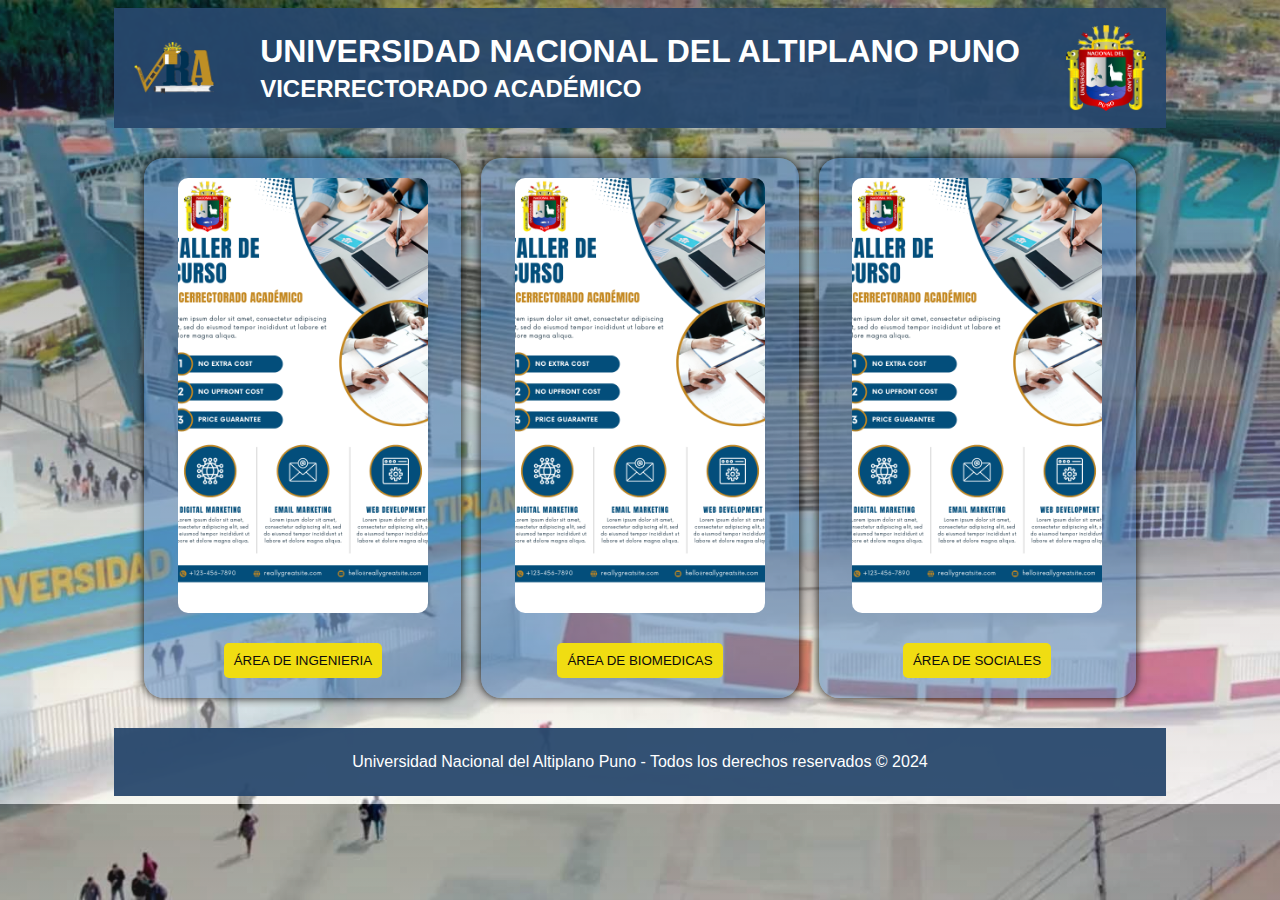
==== index.html @ 5cf36851 "Add files via upload" ====
<!DOCTYPE html>
<html lang="es">
<head>
  <meta charset="UTF-8">
  <meta name="viewport" content="width=device-width, initial-scale=1.0">
  <title>Formulario de Inscripción</title>
  <link rel="stylesheet" href="stile.css">
  <link rel="stylesheet" href="https://cdnjs.cloudflare.com/ajax/libs/font-awesome/6.0.0-beta3/css/all.min.css">
  <link rel="stylesheet" href="https://fonts.googleapis.com/css2?family=Roboto:wght@400;700&display=swap">
</head>
<body>
  <header>
    <img src="vra.png" alt="Logo Vicerrectorado" class="logo-left">
    <div class="title-container">
      <h1>UNIVERSIDAD NACIONAL DEL ALTIPLANO PUNO</h1>
      <h2>VICERRECTORADO ACADÉMICO</h2>
    </div>
    <img src="UNAP.png" alt="Logo Universidad" class="logo-right">
  </header>
  <div class="main-content">
    <div class="box">
      <img src="flyres.png" alt="Imagen 1" class="box-image">
      <button class="area-button">ÁREA DE INGENIERIA</button>
    </div>
    <div class="box">
      <img src="flyres.png" alt="Imagen 2" class="box-image">
      <button class="area-button">ÁREA DE BIOMEDICAS</button>
    </div>
    <div class="box">
      <img src="flyres.png" alt="Imagen 3" class="box-image">
      <button class="area-button">ÁREA DE SOCIALES</button>
    </div>
  </div>
  <footer>
    <p>Universidad Nacional del Altiplano Puno - Todos los derechos reservados © 2024</p>
  </footer>
  <script src="scripts.js"></script>
</body>
</html>
---- stile.css ----
body {
  font-family: Arial, sans-serif;
  background: linear-gradient(rgba(10, 9, 9, 0.354), rgba(253, 252, 252, 0.5)), url('33.jpg') no-repeat center center fixed;
  background-size: cover;
  display: flex;
  flex-direction: column;
  align-items: center;
  margin: 5;
}

header, footer {
  width: 80%;
  position: relative;
  display: flex;
  justify-content: center;
  align-items: center;
  padding: 20px;
  background-color: rgba(39, 71, 108, 0.947);
  color: #f8f1f1;
}

.header-text {
  text-align: center;
}

header h1, header h2, footer p {
  color: #ffffff;
  margin: 5px 0;
}

.logo-left, .logo-right {
  width: 80px; /* Ajusta el tamaño según sea necesario */
  height: auto;
  position: absolute;
}

.logo-left {
  left: 20px;
}

.logo-right {
  right: 20px;
}

.main-content {
  display: flex;
  justify-content: center; /* Centra las cajas horizontalmente */
  align-items: flex-start;
  width: 80%;
  margin-top: 30px;
  margin-bottom: 30px; /* Añade espacio entre el contenido principal y el pie de página */
}

.box {
  background-color: rgba(70, 124, 185, 0.479);
  padding: 20px;
  border-radius: 20px;
  box-shadow: 0 0 10px rgba(0, 0, 0, 0.931);
  width: 30%; /* Ajusta el tamaño de las cajas según sea necesario */
  display: flex;
  flex-direction: column;
  align-items: center;
  justify-content: center;
  margin: 0 10px; /* Añade un pequeño espacio de separación entre las cajas */
  height: 500px; /* Hace las cajas más largas */
}

.box-image {
  width: 90%; /* Ajusta la anchura de la imagen para que sea más pequeña que la caja */
  height: 90%; /* Ajusta la altura de la imagen para que sea más pequeña que la caja */
  object-fit: cover;
  border-radius: 10px;
  margin-bottom: 30px; /* Ajusta este valor para cambiar el espacio entre la imagen y el botón */
}

.area-button {
  padding: 10px;
  background-color: #f0dd12;
  color: rgb(12, 11, 11);
  border: none;
  border-radius: 5px;
  cursor: pointer;
  transition: background-color 0.3s ease;
}

.area-button:hover {
  background-color: #31a11f;
}

footer p {
  text-align: center;
}
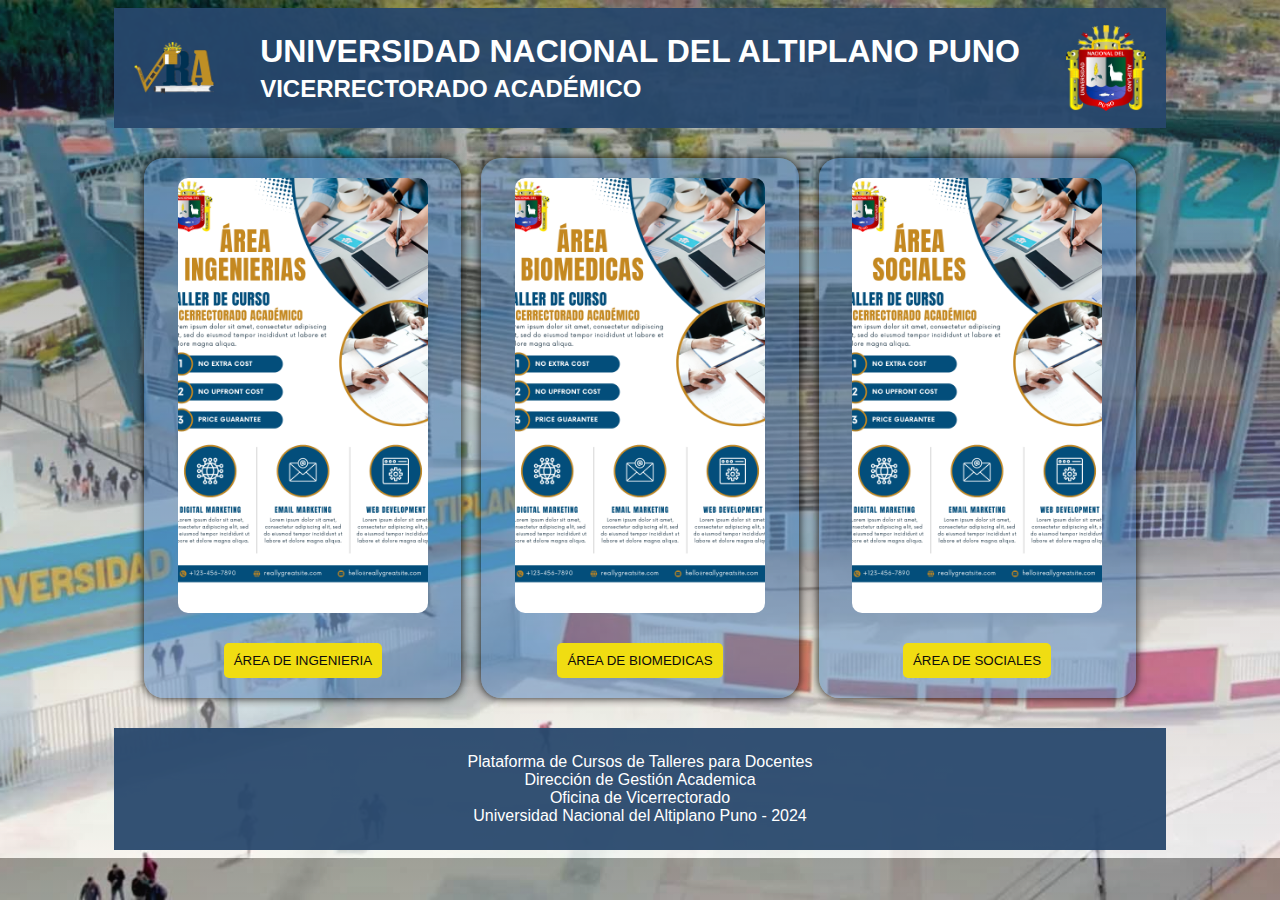
==== commit 93af5a3c: "areas" ====
--- a/index.html
+++ b/index.html
@@ -1,39 +1,39 @@
-<!DOCTYPE html>
-<html lang="es">
-<head>
-  <meta charset="UTF-8">
-  <meta name="viewport" content="width=device-width, initial-scale=1.0">
-  <title>Formulario de Inscripción</title>
-  <link rel="stylesheet" href="stile.css">
-  <link rel="stylesheet" href="https://cdnjs.cloudflare.com/ajax/libs/font-awesome/6.0.0-beta3/css/all.min.css">
-  <link rel="stylesheet" href="https://fonts.googleapis.com/css2?family=Roboto:wght@400;700&display=swap">
-</head>
-<body>
-  <header>
-    <img src="vra.png" alt="Logo Vicerrectorado" class="logo-left">
-    <div class="title-container">
-      <h1>UNIVERSIDAD NACIONAL DEL ALTIPLANO PUNO</h1>
-      <h2>VICERRECTORADO ACADÉMICO</h2>
-    </div>
-    <img src="UNAP.png" alt="Logo Universidad" class="logo-right">
-  </header>
-  <div class="main-content">
-    <div class="box">
-      <img src="flyres.png" alt="Imagen 1" class="box-image">
-      <button class="area-button">ÁREA DE INGENIERIA</button>
-    </div>
-    <div class="box">
-      <img src="flyres.png" alt="Imagen 2" class="box-image">
-      <button class="area-button">ÁREA DE BIOMEDICAS</button>
-    </div>
-    <div class="box">
-      <img src="flyres.png" alt="Imagen 3" class="box-image">
-      <button class="area-button">ÁREA DE SOCIALES</button>
-    </div>
-  </div>
-  <footer>
-    <p>Universidad Nacional del Altiplano Puno - Todos los derechos reservados © 2024</p>
-  </footer>
-  <script src="scripts.js"></script>
-</body>
-</html>
+<!DOCTYPE html>
+<html lang="es">
+<head>
+  <meta charset="UTF-8">
+  <meta name="viewport" content="width=device-width, initial-scale=1.0">
+  <title>Formulario de Inscripción</title>
+  <link rel="stylesheet" href="stile.css">
+  <link rel="stylesheet" href="https://cdnjs.cloudflare.com/ajax/libs/font-awesome/6.0.0-beta3/css/all.min.css">
+  <link rel="stylesheet" href="https://fonts.googleapis.com/css2?family=Roboto:wght@400;700&display=swap">
+</head>
+<body>
+  <header>
+    <img src="vra.png" alt="Logo Vicerrectorado" class="logo-left">
+    <div class="title-container">
+      <h1>UNIVERSIDAD NACIONAL DEL ALTIPLANO PUNO</h1>
+      <h2>VICERRECTORADO ACADÉMICO</h2>
+    </div>
+    <img src="UNAP.png" alt="Logo Universidad" class="logo-right">
+  </header>
+  <div class="main-content">
+    <div class="box">
+      <img src="ing.png" alt="Imagen 1" class="box-image">
+      <button class="area-button">ÁREA DE INGENIERIA</button>
+    </div>
+    <div class="box">
+      <img src="biomedicas.png" alt="Imagen 2" class="box-image">
+      <button class="area-button">ÁREA DE BIOMEDICAS</button>
+    </div>
+    <div class="box">
+      <img src="sociales.png" alt="Imagen 3" class="box-image">
+      <button class="area-button">ÁREA DE SOCIALES</button>
+    </div>
+  </div>
+  <footer>
+    <p>Plataforma de Cursos de Talleres para Docentes<br> Dirección de Gestión Academica<br>  Oficina de Vicerrectorado<br> Universidad Nacional del Altiplano Puno - 2024</p>
+  </footer>
+  <script src="scripts.js"></script>
+</body>
+</html>
--- a/stile.css
+++ b/stile.css
@@ -1,92 +1,92 @@
-body {
-  font-family: Arial, sans-serif;
-  background: linear-gradient(rgba(10, 9, 9, 0.354), rgba(253, 252, 252, 0.5)), url('33.jpg') no-repeat center center fixed;
-  background-size: cover;
-  display: flex;
-  flex-direction: column;
-  align-items: center;
-  margin: 5;
-}
-
-header, footer {
-  width: 80%;
-  position: relative;
-  display: flex;
-  justify-content: center;
-  align-items: center;
-  padding: 20px;
-  background-color: rgba(39, 71, 108, 0.947);
-  color: #f8f1f1;
-}
-
-.header-text {
-  text-align: center;
-}
-
-header h1, header h2, footer p {
-  color: #ffffff;
-  margin: 5px 0;
-}
-
-.logo-left, .logo-right {
-  width: 80px; /* Ajusta el tamaño según sea necesario */
-  height: auto;
-  position: absolute;
-}
-
-.logo-left {
-  left: 20px;
-}
-
-.logo-right {
-  right: 20px;
-}
-
-.main-content {
-  display: flex;
-  justify-content: center; /* Centra las cajas horizontalmente */
-  align-items: flex-start;
-  width: 80%;
-  margin-top: 30px;
-  margin-bottom: 30px; /* Añade espacio entre el contenido principal y el pie de página */
-}
-
-.box {
-  background-color: rgba(70, 124, 185, 0.479);
-  padding: 20px;
-  border-radius: 20px;
-  box-shadow: 0 0 10px rgba(0, 0, 0, 0.931);
-  width: 30%; /* Ajusta el tamaño de las cajas según sea necesario */
-  display: flex;
-  flex-direction: column;
-  align-items: center;
-  justify-content: center;
-  margin: 0 10px; /* Añade un pequeño espacio de separación entre las cajas */
-  height: 500px; /* Hace las cajas más largas */
-}
-
-.box-image {
-  width: 90%; /* Ajusta la anchura de la imagen para que sea más pequeña que la caja */
-  height: 90%; /* Ajusta la altura de la imagen para que sea más pequeña que la caja */
-  object-fit: cover;
-  border-radius: 10px;
-  margin-bottom: 30px; /* Ajusta este valor para cambiar el espacio entre la imagen y el botón */
-}
-
-.area-button {
-  padding: 10px;
-  background-color: #f0dd12;
-  color: rgb(12, 11, 11);
-  border: none;
-  border-radius: 5px;
-  cursor: pointer;
-  transition: background-color 0.3s ease;
-}
-
-.area-button:hover {
-  background-color: #31a11f;
-}
-
-footer p {
-  text-align: center;
-}
+body {
+  font-family: Arial, sans-serif;
+  background: linear-gradient(rgba(10, 9, 9, 0.354), rgba(253, 252, 252, 0.5)), url('33.jpg') no-repeat center center fixed;
+  background-size: cover;
+  display: flex;
+  flex-direction: column;
+  align-items: center;
+  margin: 5;
+}
+
+header, footer {
+  width: 80%;
+  position: relative;
+  display: flex;
+  justify-content: center;
+  align-items: center;
+  padding: 20px;
+  background-color: rgba(39, 71, 108, 0.947);
+  color: #f8f1f1;
+}
+
+.header-text {
+  text-align: center;
+}
+
+header h1, header h2, footer p {
+  color: #ffffff;
+  margin: 5px 0;
+}
+
+.logo-left, .logo-right {
+  width: 80px; /* Ajusta el tamaño según sea necesario */
+  height: auto;
+  position: absolute;
+}
+
+.logo-left {
+  left: 20px;
+}
+
+.logo-right {
+  right: 20px;
+}
+
+.main-content {
+  display: flex;
+  justify-content: center; /* Centra las cajas horizontalmente */
+  align-items: flex-start;
+  width: 80%;
+  margin-top: 30px;
+  margin-bottom: 30px; /* Añade espacio entre el contenido principal y el pie de página */
+}
+
+.box {
+  background-color: rgba(70, 124, 185, 0.479);
+  padding: 20px;
+  border-radius: 20px;
+  box-shadow: 0 0 10px rgba(0, 0, 0, 0.931);
+  width: 30%; /* Ajusta el tamaño de las cajas según sea necesario */
+  display: flex;
+  flex-direction: column;
+  align-items: center;
+  justify-content: center;
+  margin: 0 10px; /* Añade un pequeño espacio de separación entre las cajas */
+  height: 500px; /* Hace las cajas más largas */
+}
+
+.box-image {
+  width: 90%; /* Ajusta la anchura de la imagen para que sea más pequeña que la caja */
+  height: 90%; /* Ajusta la altura de la imagen para que sea más pequeña que la caja */
+  object-fit: cover;
+  border-radius: 10px;
+  margin-bottom: 30px; /* Ajusta este valor para cambiar el espacio entre la imagen y el botón */
+}
+
+.area-button {
+  padding: 10px;
+  background-color: #f0dd12;
+  color: rgb(12, 11, 11);
+  border: none;
+  border-radius: 5px;
+  cursor: pointer;
+  transition: background-color 0.3s ease;
+}
+
+.area-button:hover {
+  background-color: #31a11f;
+}
+
+footer p {
+  text-align: center;
+}
